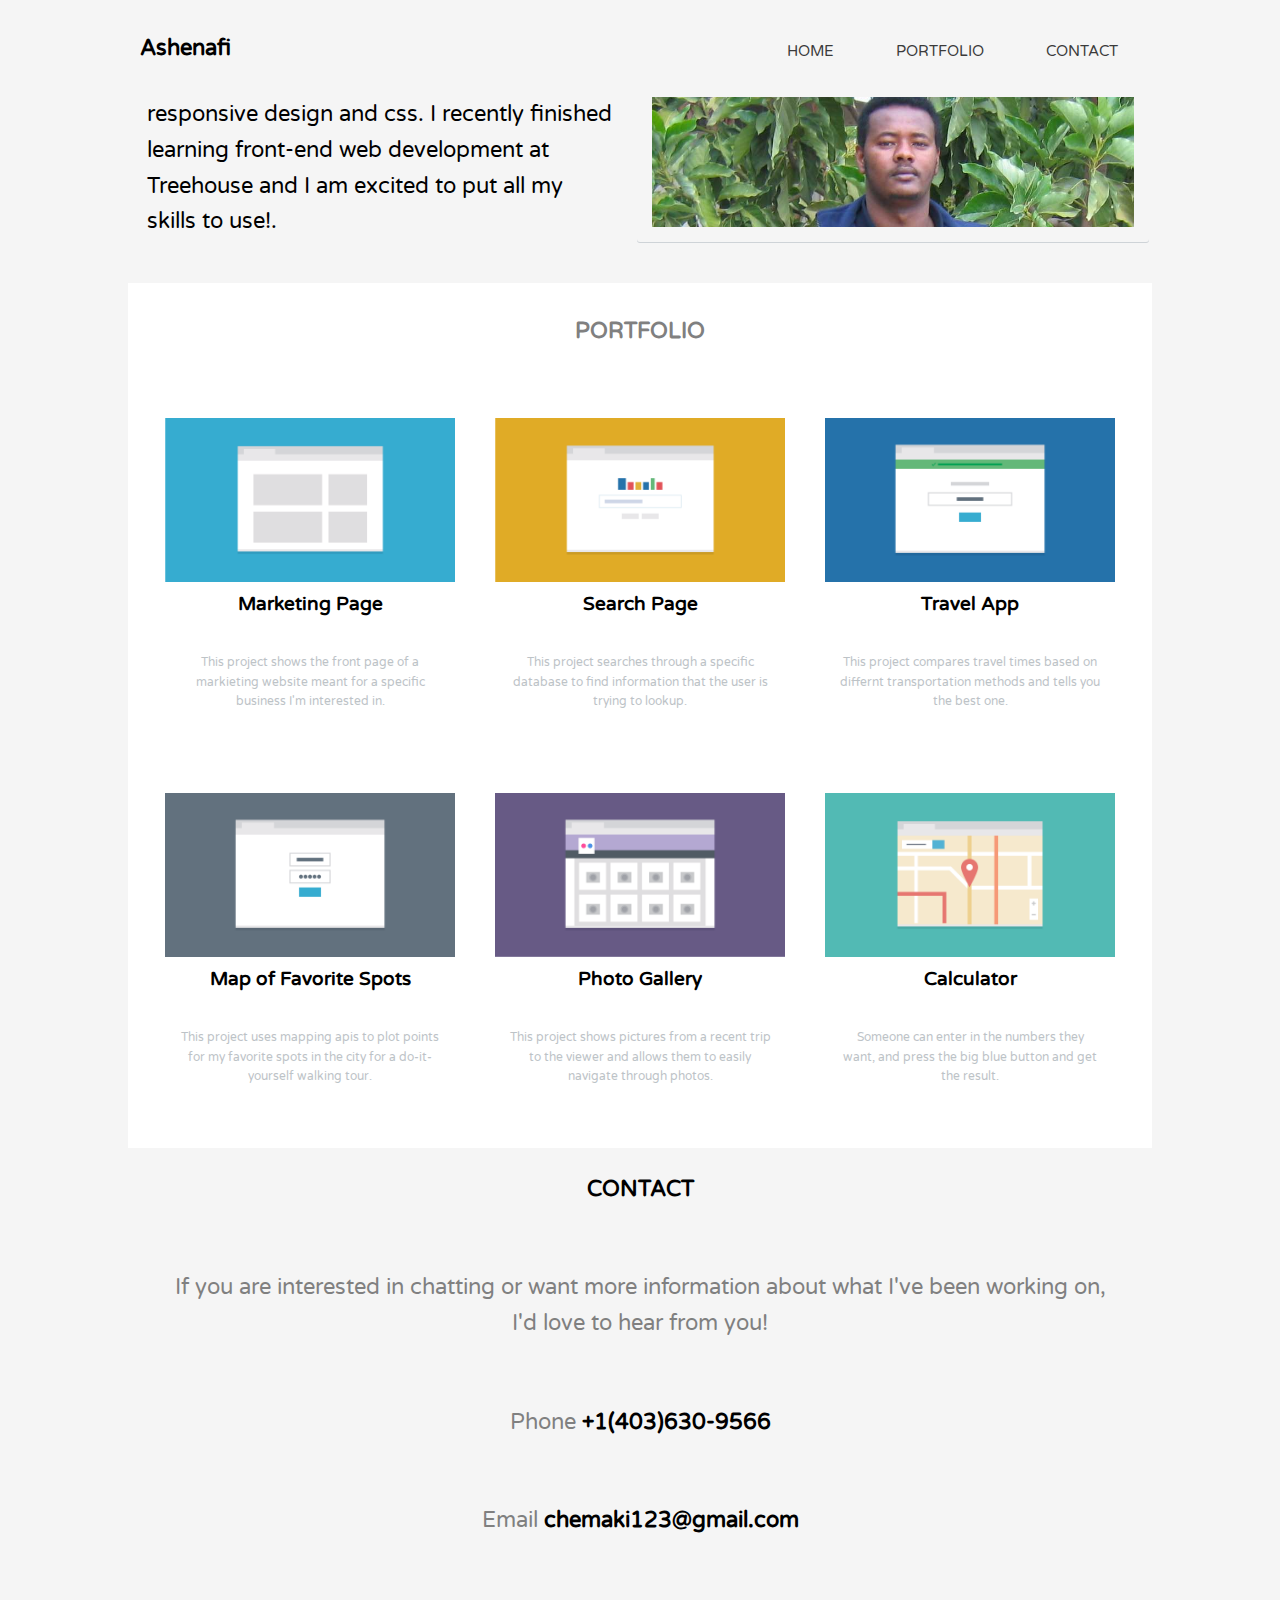
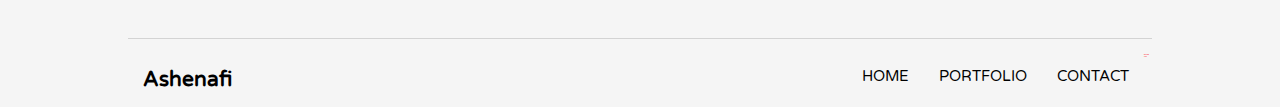
==== index.html @ 16daf380 "Update index.html" ====
<!DOCTYPE html>
<html>
<head>
	<meta name="viewport" content="width=device-width, initial-scale=1.0">
	<title>Responsiv Layout Project</title>
	<link href='https://fonts.googleapis.com/css?family=Varela+Round' rel='stylesheet' type='text/css'>
	<link rel="stylesheet" href="css/main.css">
	<script src="picturefill.min.js" async></script>
</head>
<body>
	<header id="top" class="main-header">
		<h1 class="name"><a href="#">Ashenafi</a></h1>
		<ul class="main-nav">
			<li><a href="home.html">HOME</a></li>
			<li><a href="index.html" class="selected">PORTFOLIO</a></li>
			<li><a href="contact.html">CONTACT</a></li>
		</ul>
	</header><!--/.main-header-->   

	<div class="banner">
        <picture>
        <source
        media="(orientation: landscape)"
        srcset="banner-large.jpg 2048w,
                banner-medium.jpg 1448w,
                banner-small.jpg 878w"
        sizes="(min-width:1150px) 768px, 320px"
         />
        <source
        srcset="banner-square-large.jpg 2048w,
                banner-square-medium.jpg 1448w"
         />
         <img
         src="banner-medium.jpg"
         alt="photograph of Ashenafi Ashebo infront of  trees."
         class="banner-image"
         />
        </picture>
	<span class="tagline">Hi! I'm a front-end developer who loves responsive design and css.
		I recently finished learning front-end web development at Treehouse and I am excited to put all my skills to use!.</span>
	</div><!--/.banner-->
	<div class="row-portfolio">
	<h4>PORTFOLIO</h4>	
	</div>
	<div class="row">
	       
	        <div class="gallery-1 gallery ">
	               <ul> 
	                    <li>
		                <a href="portfolio-1.png">
		                 
				   <img class= "image-feat" src="portfolio-1.png" alt="">
				   <h3>Marketing Page</h3>
				   <p>This project shows the front page of a markieting website meant 
				   for a specific business I'm interested in.</p>
			
		                </a>
		             </li>
		      </ul> 
		</div>
		<div class="gallery-2 gallery ">
		     
			<ul> 
			    <li>
			       <a href="portfolio-2.png">
			        
			           <img class="image-feat" src="portfolio-2.png" alt="">
				   <h3>Search Page</h3>
				   <p>This project searches through a specific database to find information that 
				   the user is trying to lookup.</p>
			
				</a>
			    </li>
		        </ul>
		</div>
		<div class="gallery-3 gallery ">
	                <ul>
	                   <li>
			     <a href="portfolio-3.png">
			 
				<img class="image-feat" src="portfolio-3.png" alt="">
				<h3>Travel App</h3>
				<p>This project compares travel times based on differnt transportation methods and 
				tells you the best one.</p>
			
		            </a>
		           </li>
                         </ul>
		</div>
		<div class="gallery-4 gallery">
		       <ul>
		       	    <li>
			     <a href="portfolio-4.png">
			     
				<img class="image-feat" src="portfolio-4.png" alt="">
				<h3>Map of Favorite Spots</h3>
				<p>This project uses mapping apis to plot points for my favorite spots in 
				the city for a do-it-yourself walking tour.</p>
			
			     </a>
			   </li>
			</ul>
		
		</div>
		<div class="gallery-5 gallery ">
		        <ul>
		            <li>
			      <a href="portfolio-5.png">
			
				<img class="image-feat" src="portfolio-5.png" alt="">
				<h3>Photo Gallery</h3>
				<p>This project shows pictures from a recent trip to the viewer and 
				allows them to easily navigate through photos.</p>
			
			      </a>
			    </li>
			</ul>
	
		</div>
		<div class="gallery-6 gallery">
	                <ul>
	                	<li>
			      <a href="portfolio-6.png">
		
				<img class="image-feat" src="portfolio-6.png" alt="">
				<h3>Calculator</h3>
				<p>Someone can enter in the numbers they want, and press 
				the big blue button and get the result.</p>
			
			      </a>
			   </li>
			</ul>
	
	        </div>
	        
	</div><!--/.row-->
	<div class="banner-footer">
		<p><b>CONTACT</b></p>
		<p>If you are interested in chatting or want more information
		about what I've been working on, I'd love to hear from you!</p>
		<p>Phone <b>+1(403)630-9566</b></p>
		<p>Email <b>chemaki123@gmail.com</b></p>
	</div><!--/.banner-footer-->
	<div class="banner-footer-2">
	       
        </div><!--/.banner-footer-2-->
	
	<footer class="main-footer">

	        <h1 class="footer-name"><a href="#">Ashenafi</a></h1>	
		<ul class="main-nav-footer">
			<li><a href="home.html">HOME</a></li>
			<li><a href="index.html" class="selected">PORTFOLIO</a></li>
			<li><a href="contact.html">CONTACT</a></li>
		</ul>
	        <a href="#top"><b>Back to Top</b></a>
	</footer>
	
</body>
</html>
---- css/main.css ----
/* ================================= 
  Base Element Styles
==================================== */

* {
	box-sizing: border-box;
}
body {
	font-family: 'Varela Round', sans-serif;
	line-height: 1.6;
	color: #3a3a3a;
	margin: 0;
	display: flex;
        flex-direction: column;
        min-height: 100vh;
        background: whitesmoke;
      }

ul {
      margin: 0;
      padding: 0;
      list-style: none;
    }

p   {
      font-size: 1em;
      margin-bottom: 1.8em;
     }
       
h2,
h3,
a {
  color:  black;
  }

h2,
h3 {
    margin-top: 0;
   }
     
h4 {
     	text-align: center;
     	justify-content: center;
     	items-align: center;
     	width: 320px;
     	font-size: 1em;
	color: gray;

     }
     
h3{
	text-align: center;
  }
  
a {
	text-decoration: none;
   }
   
img {
	max-width: 100%;
   }

/* ================================= 
  Base Layout Styles
==================================== */

/* ---- Navigation ---- */

.name {
	font-size: 1.35em;
	margin: 0;
      }
   
.footer-name {
	font-size: 1.35em;
	margin: 0;
          }  
      
ul.main-nav li {
  padding:.5em;
  margin:.5em;
  background-color:#fff;
           }

.main-nav {
	margin-top: 5px;
          }

.name a,
.main-nav a {
	text-align: center;
	display: block;
	padding: 10px 15px;
            }
   
.main-nav a {
	font-size: .95em;
	color:  #3a3a3a;
	text-transform: uppercase;

            }
      
.footer-name  a {
       	margin-right: 100px;
 	margin-left: 10px;
        order: -1;
        float: left;
            }
 .main-nav-footer a {
 	display: none;
 }
 
 b {
 	color: black;
            }
 
 .main-footer b {
 	color: red;
 	font-size: 1.25em;
        margin:0;
           }


/* ---- Layout Containers ---- */

.main-header {
	padding-top: .5em;
	padding-bottom: .5em;
	background: whitesmoke;
            }

.main-footer {
        margin-top:30px;
	margin-bottom: 0;
        flex-direction: row;
	justify-content: space-between;	
             }

 .main-footer a {
        color: black;
        font-size: .95em;
             }
.card {
        margin : 30px;
        padding : 20px 40px 40px;
        max-width : 320px;
        text-align : left;
        background : #fff;
        border-bottom : 4px solid #ccc;
        border-radius : 6px;
        transition : all 0.5s;
}

.row-portfolio { 
       margin: auto;
       background: #fff;
       justify-content: center;
       align-self: center;
}

.container {
       margin: 45px auto;
       padding: 10px;
       background: #fff;
       border-radius: 5px;
       box-shadow: 0 1.5px 0 0 rgba(0,0,0,0.1);
          } 
          
.card h5 {
      text-decoration : underline;


}
.card h4 {
      color : lightblue;
}

.flex{

      background-color: lightblue;
}

.card h3 {
     color : gray;
}

.card h2 {
     color : lightgray;
}

.card:hover {
     border-color : #ff99ff;
}
ul.skills {
     padding : 0;
     text-align : center;
} 
.skills li {
     border-radius : 6px;
     display : inline-block;
     background : #ff9904;
     color : white;
     padding : 5px 10px;
     margin : 2px;
          }
          
.skills li:nth-child(odd) {
     background : #0399ff;
} 

.flex {
      flex: 1;
      background: #fff;
      justify-content: center;
      align-self: center;	
       }
       
.row {  
     flex: 1;
     background: #fff;
     justify-content: center;
     align-self: center;
  
     }
     
.banner {
	color: #fff;
	padding-top: 3.2em 0;
	margin-bottom: 24px;
	flex-direction: column;
        background: whitesmoke;
        }
        
 .banner-footer {
 	justify-content: space-around;
        align-self: center;
         }

.banner-footer {
	 background: whitesmoke;
	 text-align: center;
	 padding-right: 2em;
	 padding-left: 2em;
	 color: lightgray;
            }

 .banner-footer-2 {
        width: 90%;	
        align-items: center;
        justify-content: space-around;
        align-self: center;
        border-bottom: 1px solid lightgray;
            }

.gallery li {
	background-color: #fff;
	color: #bdc3c7;
	padding: 15px;
	margin: 5px;
	border-radius: 3px;
	width: 320px;
	text-align: center;
           }

.gallery li a p {
	margin: 0;
	padding: 5%;
	font-size: 0.75em;
	color: #bdc3c7
            }

/* ---- Page Elements ---- */

.banner-image {
        max-width: 100%;
        padding-right:10px;
        padding-left:10px;
        margin: 2em auto;
        border-radius: 3px;
        box-shadow: 0px 1px 0px rgba(52, 73, 94, 0.2);
                }
 
.tagline {
	max-width: 50%;
	padding-left: 10px;
	color: gray;
	padding-right: 1em;
	padding-left: 1em;
	text-align: left;
           }
           
/* ================================= 
  Media Queries
==================================== */

@media (min-width: 768px) {

body {
      background:whitesmoke;
      }
.main-header,
.row,
.banner,
.row-prtfolio,
.container,
.main-footer,
.banner-footer,
.flex

        {
	width: 100%;
	margin: 0 auto;
	}
	
.tagline {
	font-size: 1.4em;
	color: black;
	}
.main-header, 
.main-nav,
.main-nav-footer,
.row,
.banner,
.main-footer,
.banner-footer,
.gallery,
.container,
.row-portfolio,
.banner-footer-2,
.flex

         {
         display: flex;
         }	

.main-header {
          flex-direction: column;
          align-items: center;
          justify-content: space-around;
          background: whitesmoke;
             }
             
 .main-footer {
 	padding-top: 15px;
 	background: whitesmoke;
             }
             
 .main-footer a {
        color: black;
        font-size: 1px;
             }
             
 .footer-name a {
        order: -1;
        justify-content: space-between;
        display: inline-block;
        float: left;
        margin-right: 110px;
            } 

 .main-nav-footer {
 	float: right;
        margin-left: 175px;
                }

 .footer-name a,
 .main-nav-footer a {
	justify-content: space-around;
	text-align: center;
	display: inline-block;
	padding: 10px 15px;
	font-size: .95em;
           }
           
 .flex {
        display : flex;
        max-width : 768px;
        justify-content : space-around;
        margin : 0 auto;
          }

.banner-footer {
        color: gray;	
        font-size: 1.4em;
        text-align: center;
        flex-direction: column;
	flex-wrap: wrap;
        background: whitesmoke;
               }

 .banner-footer-2 {
        align-items: center;
        justify-content: space-between;
        align-self: center;
        font-size:.95em;
        padding-bottom: 60px;
        background: whitesmoke;
               }
.row
          {
        flex-wrap: wrap;
        flex-direction: row;
        height: 1100px;
        justify-content: space-around;
        align-self: center;
        background: #fff;
            }
    
.row-portfolio { 
        margin: auto;
        background: #fff;
        justify-content: center;
        align-self: center;
        width: 768px;
            } 
  
 .container {
        flex-wrap: wrap;
        flex-direction: row;
        height: 1100px;
        justify-content: space-around;
        align-self: center;
        background: #fff;
            }

.gallery-1,
.gallery-2 {
        margin-top: 30px;	
           }

.gallery li p {
         text-align: center;
         color: gray;
             }

.banner {
         flex-direction: row;
         justify-content: space-around;
         background: whitesmoke;
        }

.tagline {
          order: -1;
         }

 h4 {
     	justify-content: center;
     	items-align: center;
     	width: 768px;
     	font-size: 1.4em;
        color:gray;
	margin-bottom: 0;
	text-align: center;
     }
     
 ul.main-nav li 
  {
       padding:.5em;
       margin:.5em;
       background-color:whitesmoke;
}
 .banner-image {
 	padding: 15px;
 	margin-top: 15px;
   }  

}
/* ================================= 
  Media Queries
==================================== */
@media (min-width: 1025px) {

body{
        background: whitesmoke;
     }

.row,
.container,
.main-footer,
.main-header,
.banner,
.row-portfolio,
.banner-footer,
.banner-footer-2,
.flex
        {
	width: 80%;
	max-width: 1150px;
	}

.main-header {
       position: fixed;
       flex-direction: row;
       justify-content: space-between;
       background: whitesmoke;
       margin-left: 125px;
           }
           
.main-footer a {
       color: black;
      
           }
           
.main-footer {
	background: whitesmoke;
	margin-left: 125px;
}

.footer-name a {
         margin-left: 3px;
         margin-right: 280px;
             }  
       
.row {   
	flex-direction: row;
	flex: 2 800px;
	 justify-content: center;
         align-self: center;
         background: #fff;
  
      }
      
 .row-portfolio { 
        margin: auto;
        background: #fff;
        justify-content: center;
        align-self: center;
         }

.container {
	flex-direction: row;
	flex-wrap: wrap;
        height: 850px;
        background:white;
           }

.gallery-1,
.gallery-2,
.gallery-3 {
	margin-top:50px;
}

.banner {
	 
        flex-direction: row;
        justify-content: space-around;
        background: whitesmoke;
        margin-left: 125px;
        width: 80%;
        padding-top: 60px;
        }
 .banner-footer {
 	background:whitesmoke;
 	width: 80%;
 }
 
  .main-nav-footer {
 	float: right;
        margin-left: 320px;
 }

 h4  {
     	margin-left: auto;
     	margin-right: auto;
     	justify-content: center;
     	items-align: center;
     	width: 1025px;
     
     }
     
 ul.main-nav li 
   {
        padding:.5em;
        margin:.5em;
        background-color: whitesmoke;
   }
  
}
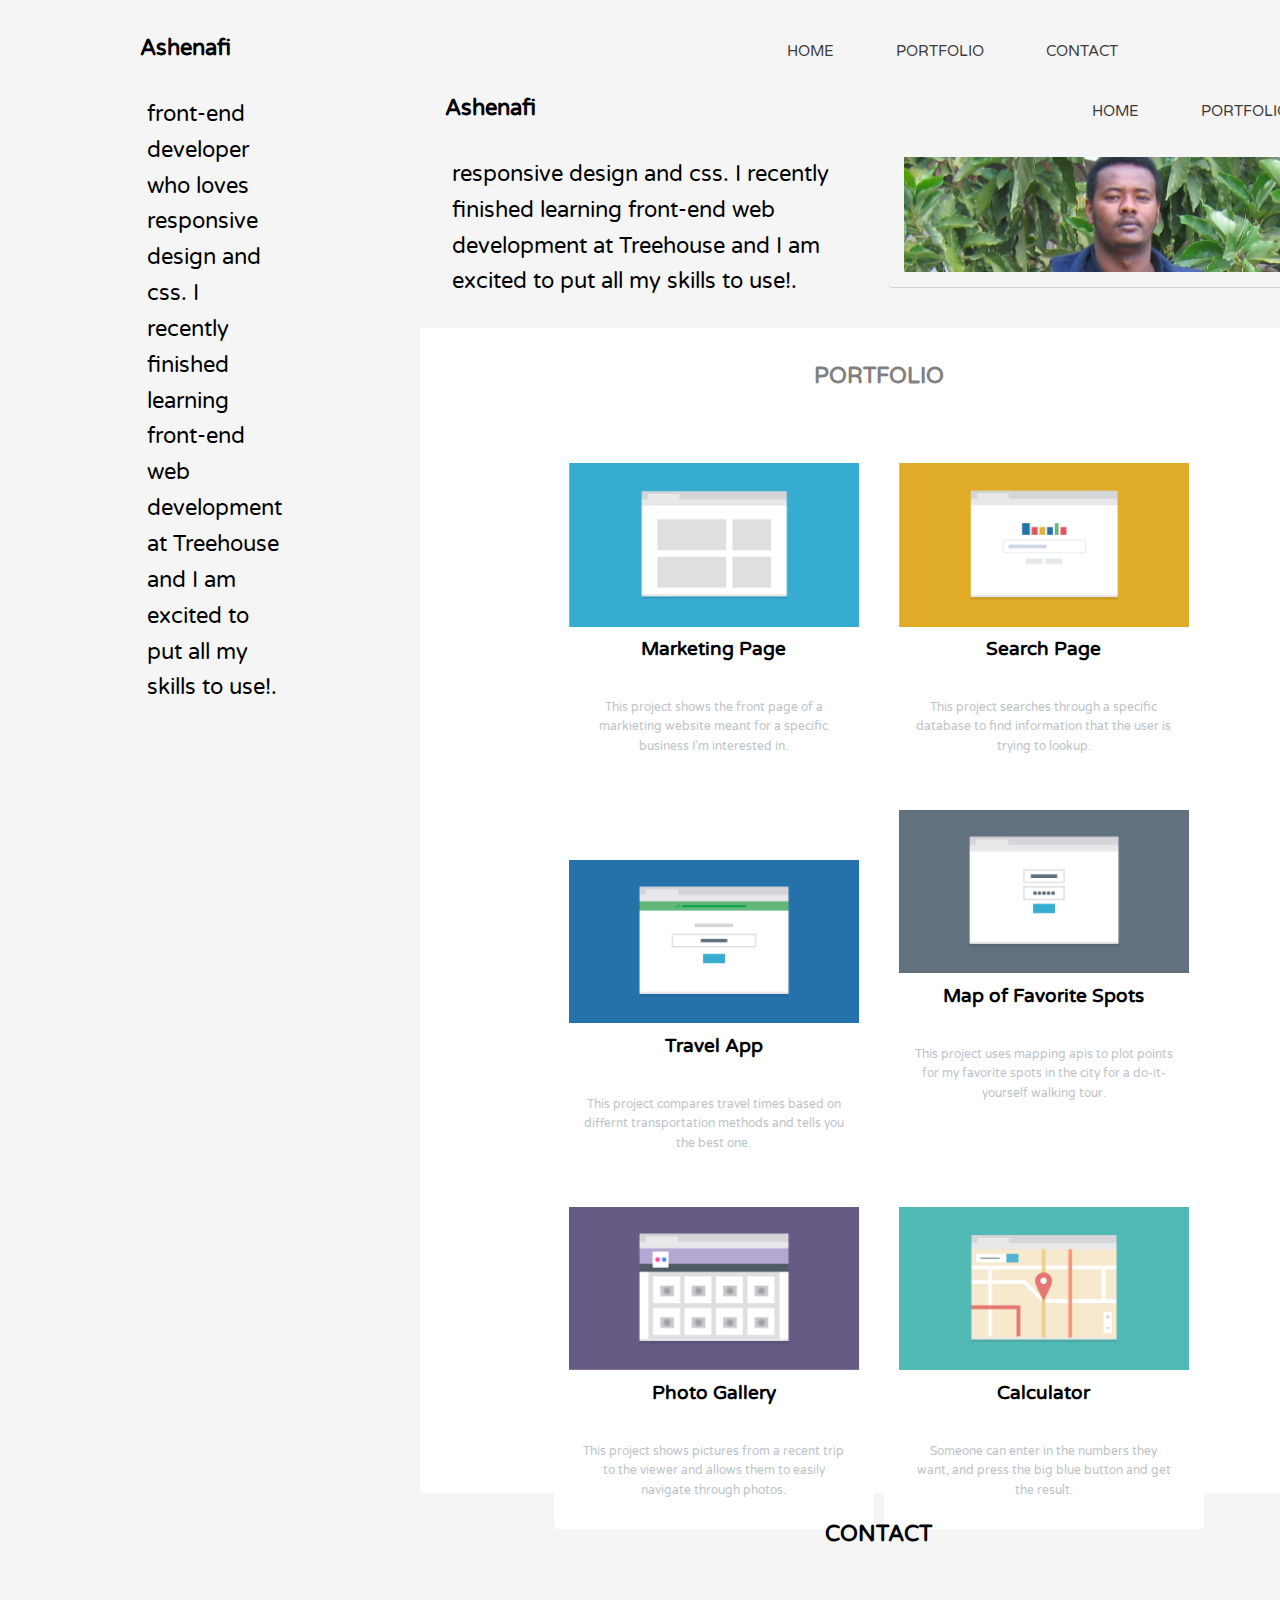
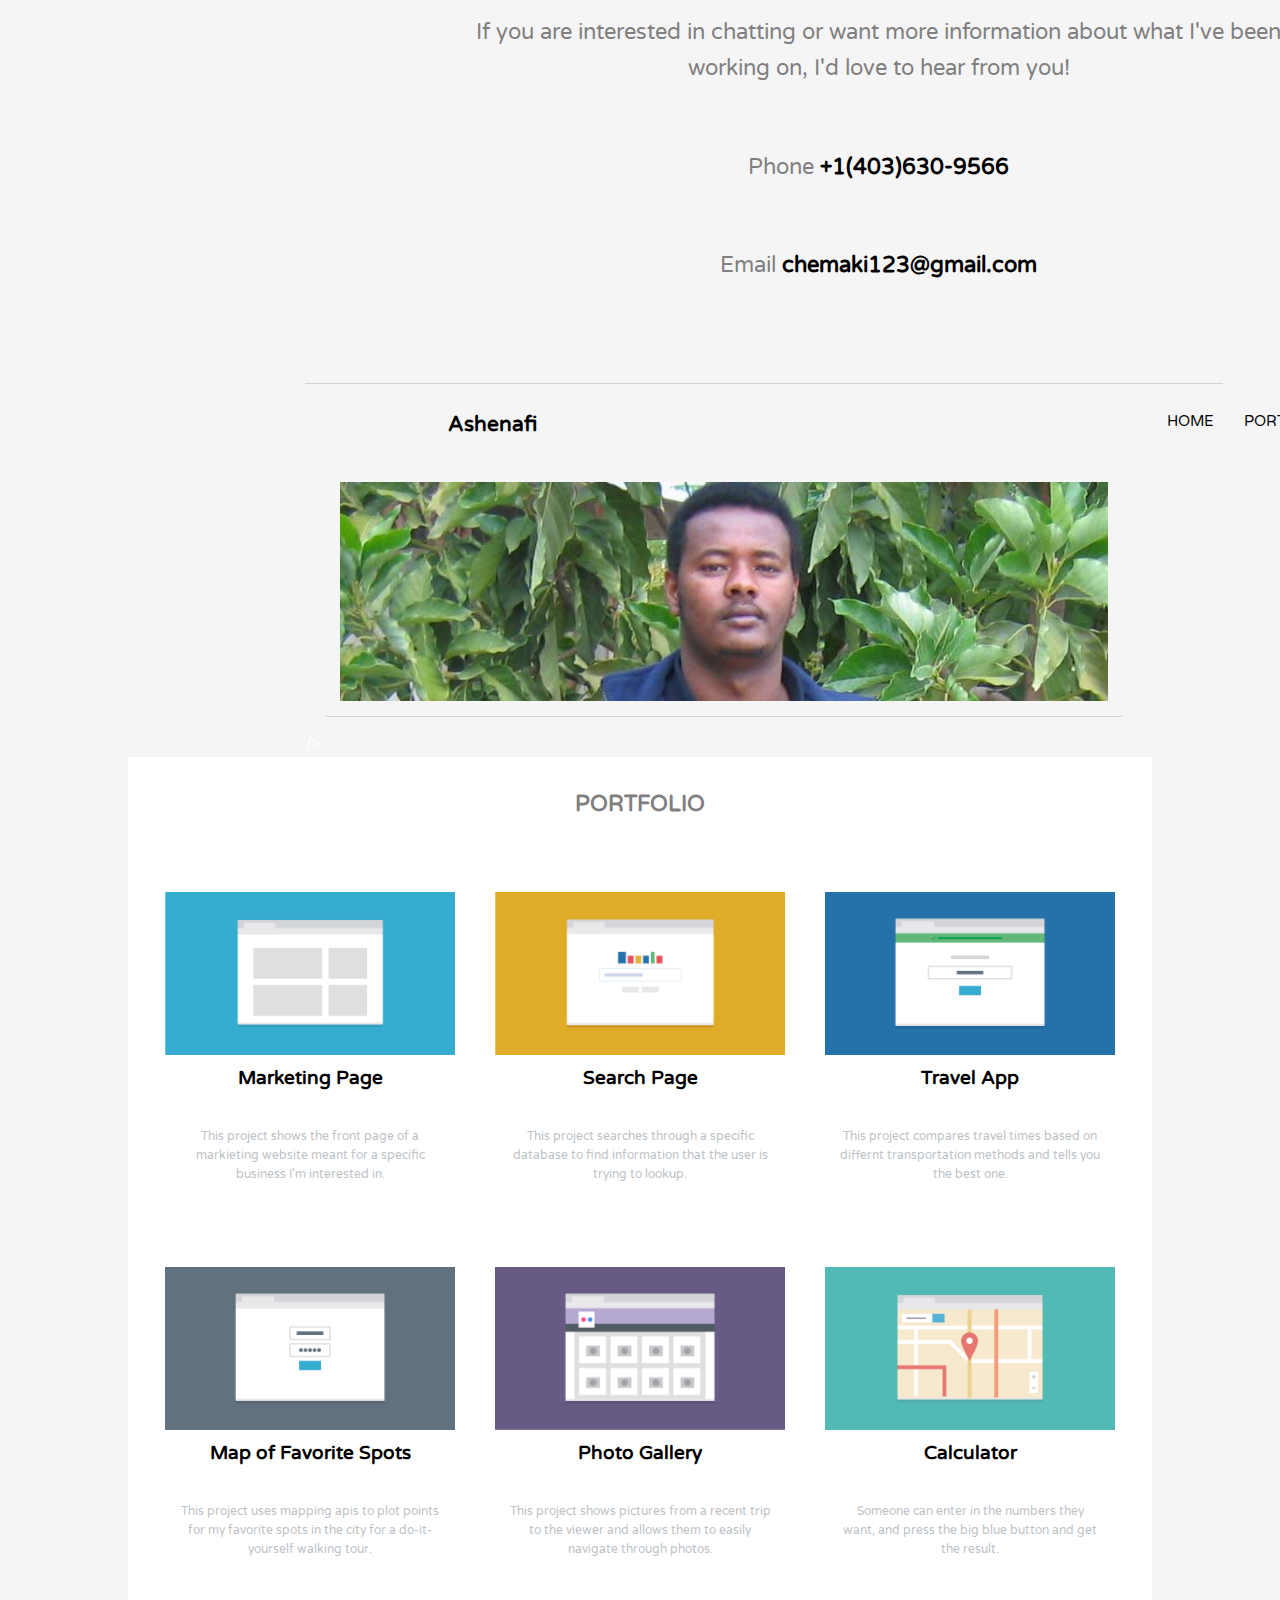
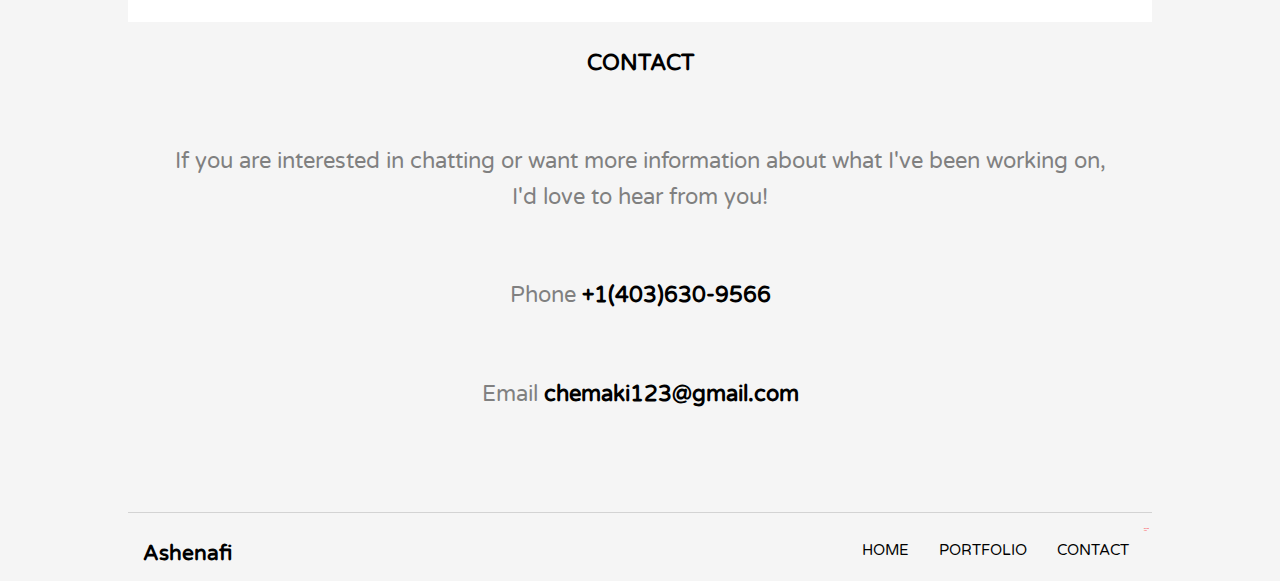
==== commit 7772bc6d: "Update index.html" ====
--- a/index.html
+++ b/index.html
@@ -27,8 +27,40 @@
         sizes="(min-width:1150px) 768px, 320px"
          />
         <source
-        srcset="banner-square-large.jpg 2048w,
-                banner-square-medium.jpg 1448w"
+        srcset="banner-square-large.jpg w,
+                banner-square-medium.jpg w"
+                <!DOCTYPE html>
+<html>
+<head>
+	<meta name="viewport" content="width=device-width, initial-scale=1.0">
+	<title>Responsiv Layout Project</title>
+	<link href='https://fonts.googleapis.com/css?family=Varela+Round' rel='stylesheet' type='text/css'>
+	<link rel="stylesheet" href="css/main.css">
+	<script src="picturefill.min.js" async></script>
+</head>
+<body>
+	<header id="top" class="main-header">
+		<h1 class="name"><a href="#">Ashenafi</a></h1>
+		<ul class="main-nav">
+			<li><a href="home.html">HOME</a></li>
+			<li><a href="index.html" class="selected">PORTFOLIO</a></li>
+			<li><a href="contact.html">CONTACT</a></li>
+		</ul>
+	</header><!--/.main-header-->   
+
+	<div class="banner">
+        <picture>
+        <source
+        media="(orientation: landscape)"
+        srcset="banner-large.jpg 2048w,
+                banner-medium.jpg 1448w,
+                banner-small.jpg 878w"
+        sizes="(min-width:1150px) 768px, 320px"
+         />
+        <source
+        srcset="banner-square-large.jpg,
+                banner-square-medium.jpg"
+             
          />
          <img
          src="banner-medium.jpg"
@@ -158,3 +190,134 @@
 	
 </body>
 </html>
+
+             
+         />
+         <img
+         src="banner-medium.jpg"
+         alt="photograph of Ashenafi Ashebo infront of  trees."
+         class="banner-image"
+         />
+        </picture>
+	<span class="tagline">Hi! I'm a front-end developer who loves responsive design and css.
+		I recently finished learning front-end web development at Treehouse and I am excited to put all my skills to use!.</span>
+	</div><!--/.banner-->
+	<div class="row-portfolio">
+	<h4>PORTFOLIO</h4>	
+	</div>
+	<div class="row">
+	       
+	        <div class="gallery-1 gallery ">
+	               <ul> 
+	                    <li>
+		                <a href="portfolio-1.png">
+		                 
+				   <img class= "image-feat" src="portfolio-1.png" alt="">
+				   <h3>Marketing Page</h3>
+				   <p>This project shows the front page of a markieting website meant 
+				   for a specific business I'm interested in.</p>
+			
+		                </a>
+		             </li>
+		      </ul> 
+		</div>
+		<div class="gallery-2 gallery ">
+		     
+			<ul> 
+			    <li>
+			       <a href="portfolio-2.png">
+			        
+			           <img class="image-feat" src="portfolio-2.png" alt="">
+				   <h3>Search Page</h3>
+				   <p>This project searches through a specific database to find information that 
+				   the user is trying to lookup.</p>
+			
+				</a>
+			    </li>
+		        </ul>
+		</div>
+		<div class="gallery-3 gallery ">
+	                <ul>
+	                   <li>
+			     <a href="portfolio-3.png">
+			 
+				<img class="image-feat" src="portfolio-3.png" alt="">
+				<h3>Travel App</h3>
+				<p>This project compares travel times based on differnt transportation methods and 
+				tells you the best one.</p>
+			
+		            </a>
+		           </li>
+                         </ul>
+		</div>
+		<div class="gallery-4 gallery">
+		       <ul>
+		       	    <li>
+			     <a href="portfolio-4.png">
+			     
+				<img class="image-feat" src="portfolio-4.png" alt="">
+				<h3>Map of Favorite Spots</h3>
+				<p>This project uses mapping apis to plot points for my favorite spots in 
+				the city for a do-it-yourself walking tour.</p>
+			
+			     </a>
+			   </li>
+			</ul>
+		
+		</div>
+		<div class="gallery-5 gallery ">
+		        <ul>
+		            <li>
+			      <a href="portfolio-5.png">
+			
+				<img class="image-feat" src="portfolio-5.png" alt="">
+				<h3>Photo Gallery</h3>
+				<p>This project shows pictures from a recent trip to the viewer and 
+				allows them to easily navigate through photos.</p>
+			
+			      </a>
+			    </li>
+			</ul>
+	
+		</div>
+		<div class="gallery-6 gallery">
+	                <ul>
+	                	<li>
+			      <a href="portfolio-6.png">
+		
+				<img class="image-feat" src="portfolio-6.png" alt="">
+				<h3>Calculator</h3>
+				<p>Someone can enter in the numbers they want, and press 
+				the big blue button and get the result.</p>
+			
+			      </a>
+			   </li>
+			</ul>
+	
+	        </div>
+	        
+	</div><!--/.row-->
+	<div class="banner-footer">
+		<p><b>CONTACT</b></p>
+		<p>If you are interested in chatting or want more information
+		about what I've been working on, I'd love to hear from you!</p>
+		<p>Phone <b>+1(403)630-9566</b></p>
+		<p>Email <b>chemaki123@gmail.com</b></p>
+	</div><!--/.banner-footer-->
+	<div class="banner-footer-2">
+	       
+        </div><!--/.banner-footer-2-->
+	
+	<footer class="main-footer">
+
+	        <h1 class="footer-name"><a href="#">Ashenafi</a></h1>	
+		<ul class="main-nav-footer">
+			<li><a href="home.html">HOME</a></li>
+			<li><a href="index.html" class="selected">PORTFOLIO</a></li>
+			<li><a href="contact.html">CONTACT</a></li>
+		</ul>
+	        <a href="#top"><b>Back to Top</b></a>
+	</footer>
+	
+</body>
+</html>
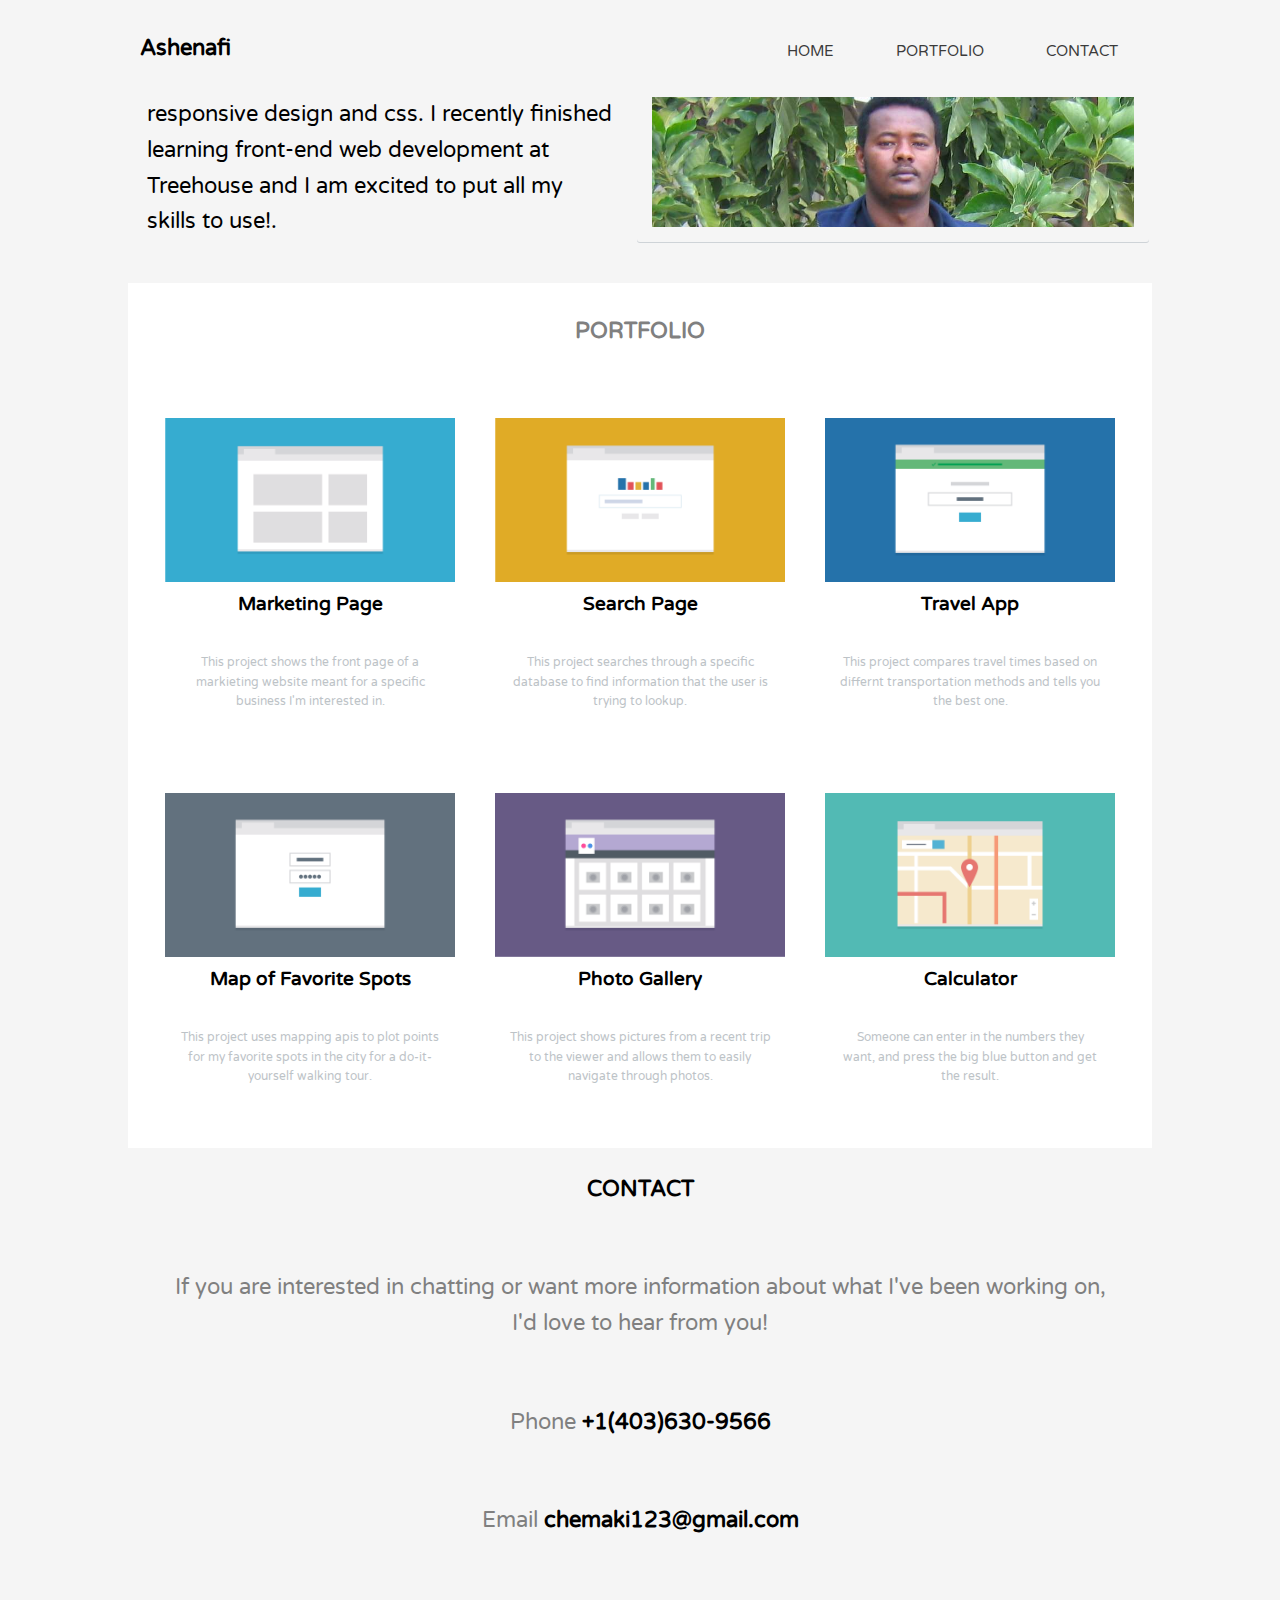
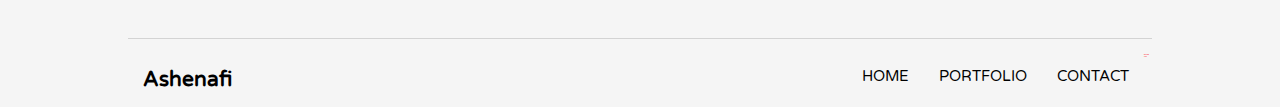
==== commit 3547e691: "Update index.html" ====
--- a/index.html
+++ b/index.html
@@ -29,39 +29,8 @@
         <source
         srcset="banner-square-large.jpg w,
                 banner-square-medium.jpg w"
-                <!DOCTYPE html>
-<html>
-<head>
-	<meta name="viewport" content="width=device-width, initial-scale=1.0">
-	<title>Responsiv Layout Project</title>
-	<link href='https://fonts.googleapis.com/css?family=Varela+Round' rel='stylesheet' type='text/css'>
-	<link rel="stylesheet" href="css/main.css">
-	<script src="picturefill.min.js" async></script>
-</head>
-<body>
-	<header id="top" class="main-header">
-		<h1 class="name"><a href="#">Ashenafi</a></h1>
-		<ul class="main-nav">
-			<li><a href="home.html">HOME</a></li>
-			<li><a href="index.html" class="selected">PORTFOLIO</a></li>
-			<li><a href="contact.html">CONTACT</a></li>
-		</ul>
-	</header><!--/.main-header-->   
-
-	<div class="banner">
-        <picture>
-        <source
-        media="(orientation: landscape)"
-        srcset="banner-large.jpg 2048w,
-                banner-medium.jpg 1448w,
-                banner-small.jpg 878w"
-        sizes="(min-width:1150px) 768px, 320px"
          />
-        <source
-        srcset="banner-square-large.jpg,
-                banner-square-medium.jpg"
-             
-         />
+ 
          <img
          src="banner-medium.jpg"
          alt="photograph of Ashenafi Ashebo infront of  trees."
@@ -191,133 +160,4 @@
 </body>
 </html>
 
-             
-         />
-         <img
-         src="banner-medium.jpg"
-         alt="photograph of Ashenafi Ashebo infront of  trees."
-         class="banner-image"
-         />
-        </picture>
-	<span class="tagline">Hi! I'm a front-end developer who loves responsive design and css.
-		I recently finished learning front-end web development at Treehouse and I am excited to put all my skills to use!.</span>
-	</div><!--/.banner-->
-	<div class="row-portfolio">
-	<h4>PORTFOLIO</h4>	
-	</div>
-	<div class="row">
-	       
-	        <div class="gallery-1 gallery ">
-	               <ul> 
-	                    <li>
-		                <a href="portfolio-1.png">
-		                 
-				   <img class= "image-feat" src="portfolio-1.png" alt="">
-				   <h3>Marketing Page</h3>
-				   <p>This project shows the front page of a markieting website meant 
-				   for a specific business I'm interested in.</p>
-			
-		                </a>
-		             </li>
-		      </ul> 
-		</div>
-		<div class="gallery-2 gallery ">
-		     
-			<ul> 
-			    <li>
-			       <a href="portfolio-2.png">
-			        
-			           <img class="image-feat" src="portfolio-2.png" alt="">
-				   <h3>Search Page</h3>
-				   <p>This project searches through a specific database to find information that 
-				   the user is trying to lookup.</p>
-			
-				</a>
-			    </li>
-		        </ul>
-		</div>
-		<div class="gallery-3 gallery ">
-	                <ul>
-	                   <li>
-			     <a href="portfolio-3.png">
-			 
-				<img class="image-feat" src="portfolio-3.png" alt="">
-				<h3>Travel App</h3>
-				<p>This project compares travel times based on differnt transportation methods and 
-				tells you the best one.</p>
-			
-		            </a>
-		           </li>
-                         </ul>
-		</div>
-		<div class="gallery-4 gallery">
-		       <ul>
-		       	    <li>
-			     <a href="portfolio-4.png">
-			     
-				<img class="image-feat" src="portfolio-4.png" alt="">
-				<h3>Map of Favorite Spots</h3>
-				<p>This project uses mapping apis to plot points for my favorite spots in 
-				the city for a do-it-yourself walking tour.</p>
-			
-			     </a>
-			   </li>
-			</ul>
-		
-		</div>
-		<div class="gallery-5 gallery ">
-		        <ul>
-		            <li>
-			      <a href="portfolio-5.png">
-			
-				<img class="image-feat" src="portfolio-5.png" alt="">
-				<h3>Photo Gallery</h3>
-				<p>This project shows pictures from a recent trip to the viewer and 
-				allows them to easily navigate through photos.</p>
-			
-			      </a>
-			    </li>
-			</ul>
-	
-		</div>
-		<div class="gallery-6 gallery">
-	                <ul>
-	                	<li>
-			      <a href="portfolio-6.png">
-		
-				<img class="image-feat" src="portfolio-6.png" alt="">
-				<h3>Calculator</h3>
-				<p>Someone can enter in the numbers they want, and press 
-				the big blue button and get the result.</p>
-			
-			      </a>
-			   </li>
-			</ul>
-	
-	        </div>
-	        
-	</div><!--/.row-->
-	<div class="banner-footer">
-		<p><b>CONTACT</b></p>
-		<p>If you are interested in chatting or want more information
-		about what I've been working on, I'd love to hear from you!</p>
-		<p>Phone <b>+1(403)630-9566</b></p>
-		<p>Email <b>chemaki123@gmail.com</b></p>
-	</div><!--/.banner-footer-->
-	<div class="banner-footer-2">
-	       
-        </div><!--/.banner-footer-2-->
-	
-	<footer class="main-footer">
-
-	        <h1 class="footer-name"><a href="#">Ashenafi</a></h1>	
-		<ul class="main-nav-footer">
-			<li><a href="home.html">HOME</a></li>
-			<li><a href="index.html" class="selected">PORTFOLIO</a></li>
-			<li><a href="contact.html">CONTACT</a></li>
-		</ul>
-	        <a href="#top"><b>Back to Top</b></a>
-	</footer>
-	
-</body>
-</html>
+      
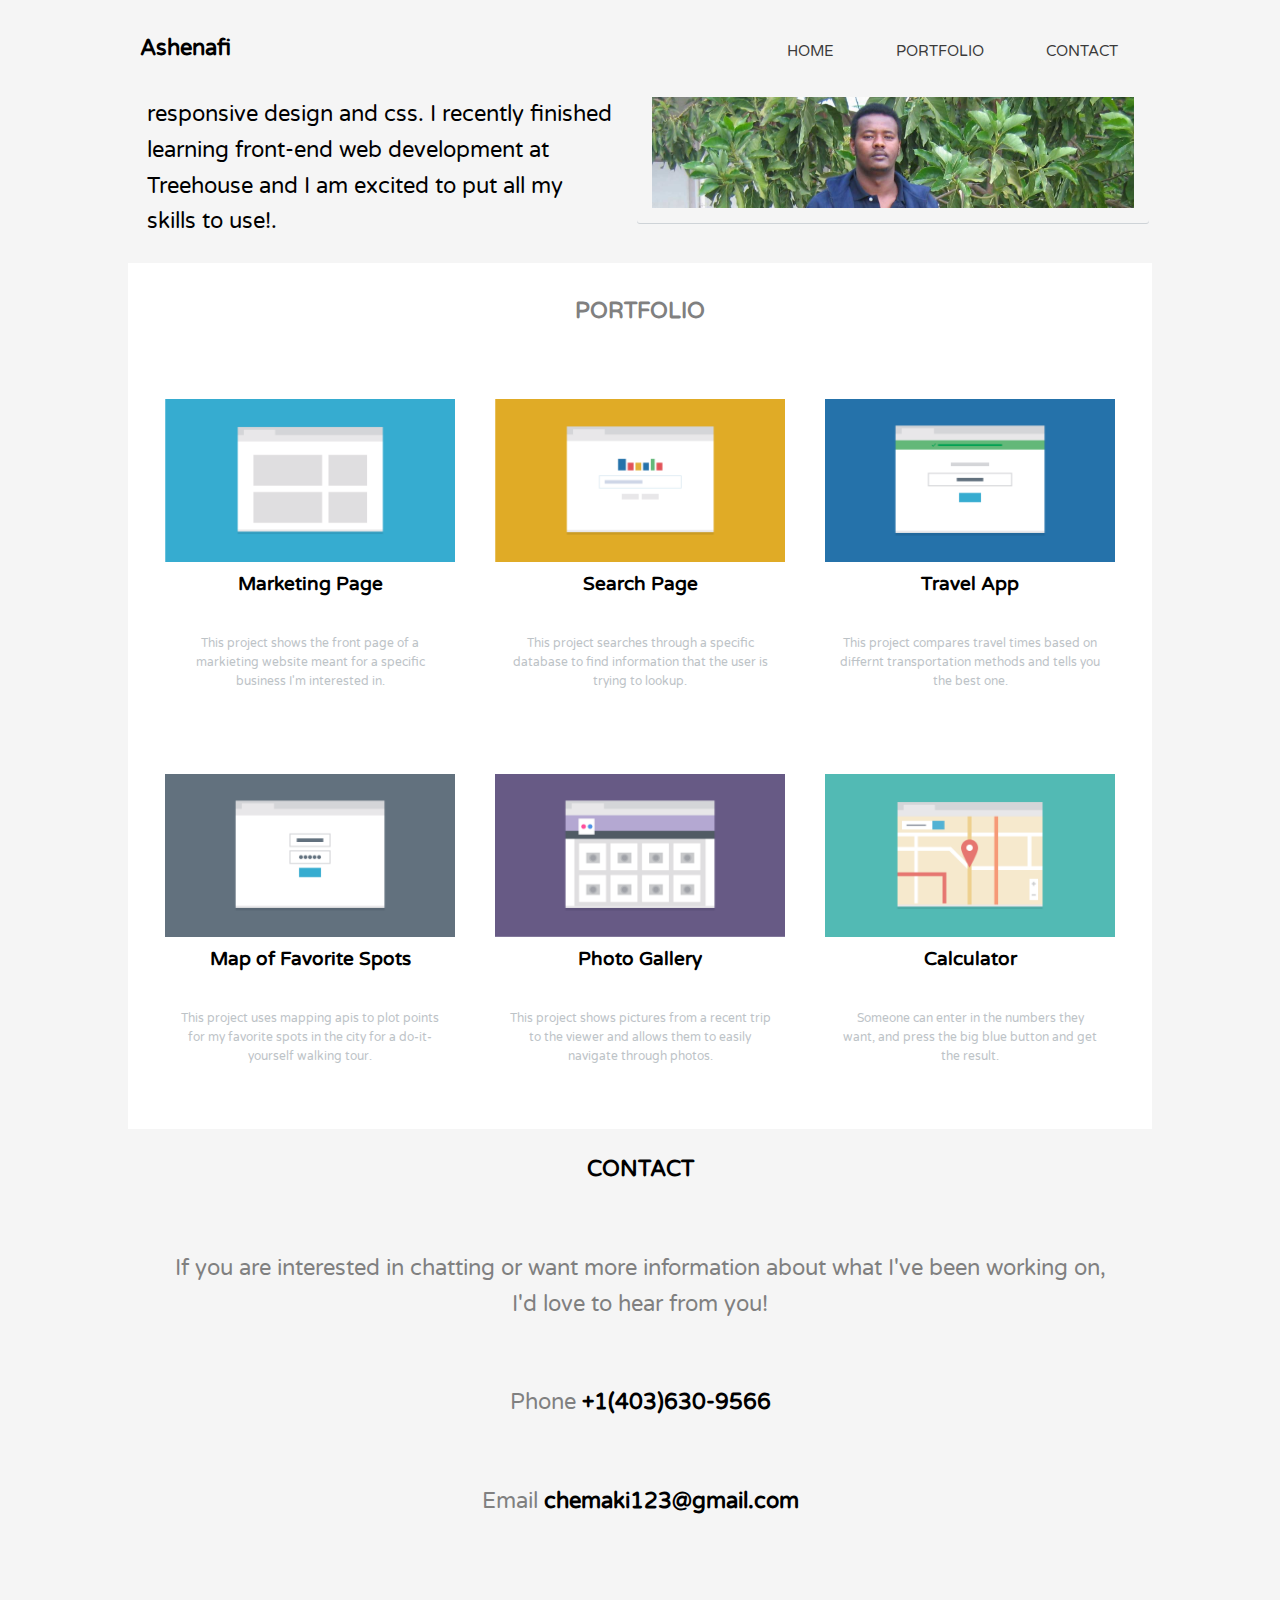
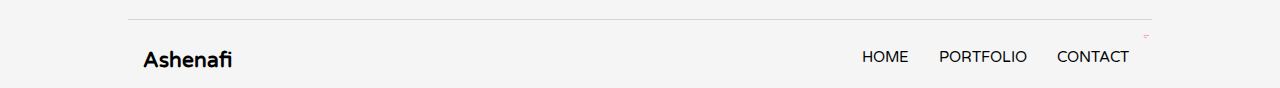
==== commit 7a895215: "Update index.html" ====
--- a/index.html
+++ b/index.html
@@ -18,25 +18,29 @@
 	</header><!--/.main-header-->   
 
 	<div class="banner">
-        <picture>
-        <source
+    <picture>
+       <source
+         
         media="(orientation: landscape)"
         srcset="banner-large.jpg 2048w,
                 banner-medium.jpg 1448w,
                 banner-small.jpg 878w"
-        sizes="(min-width:1150px) 768px, 320px"
          />
-        <source
-        srcset="banner-square-large.jpg w,
-                banner-square-medium.jpg w"
+       
+       <source
+        
+        srcset="banner-square-large.jpg 1232w,
+                banner-square-medium.jpg 923w"
+
          />
- 
          <img
+
          src="banner-medium.jpg"
          alt="photograph of Ashenafi Ashebo infront of  trees."
          class="banner-image"
          />
-        </picture>
+       
+      </picture>
 	<span class="tagline">Hi! I'm a front-end developer who loves responsive design and css.
 		I recently finished learning front-end web development at Treehouse and I am excited to put all my skills to use!.</span>
 	</div><!--/.banner-->
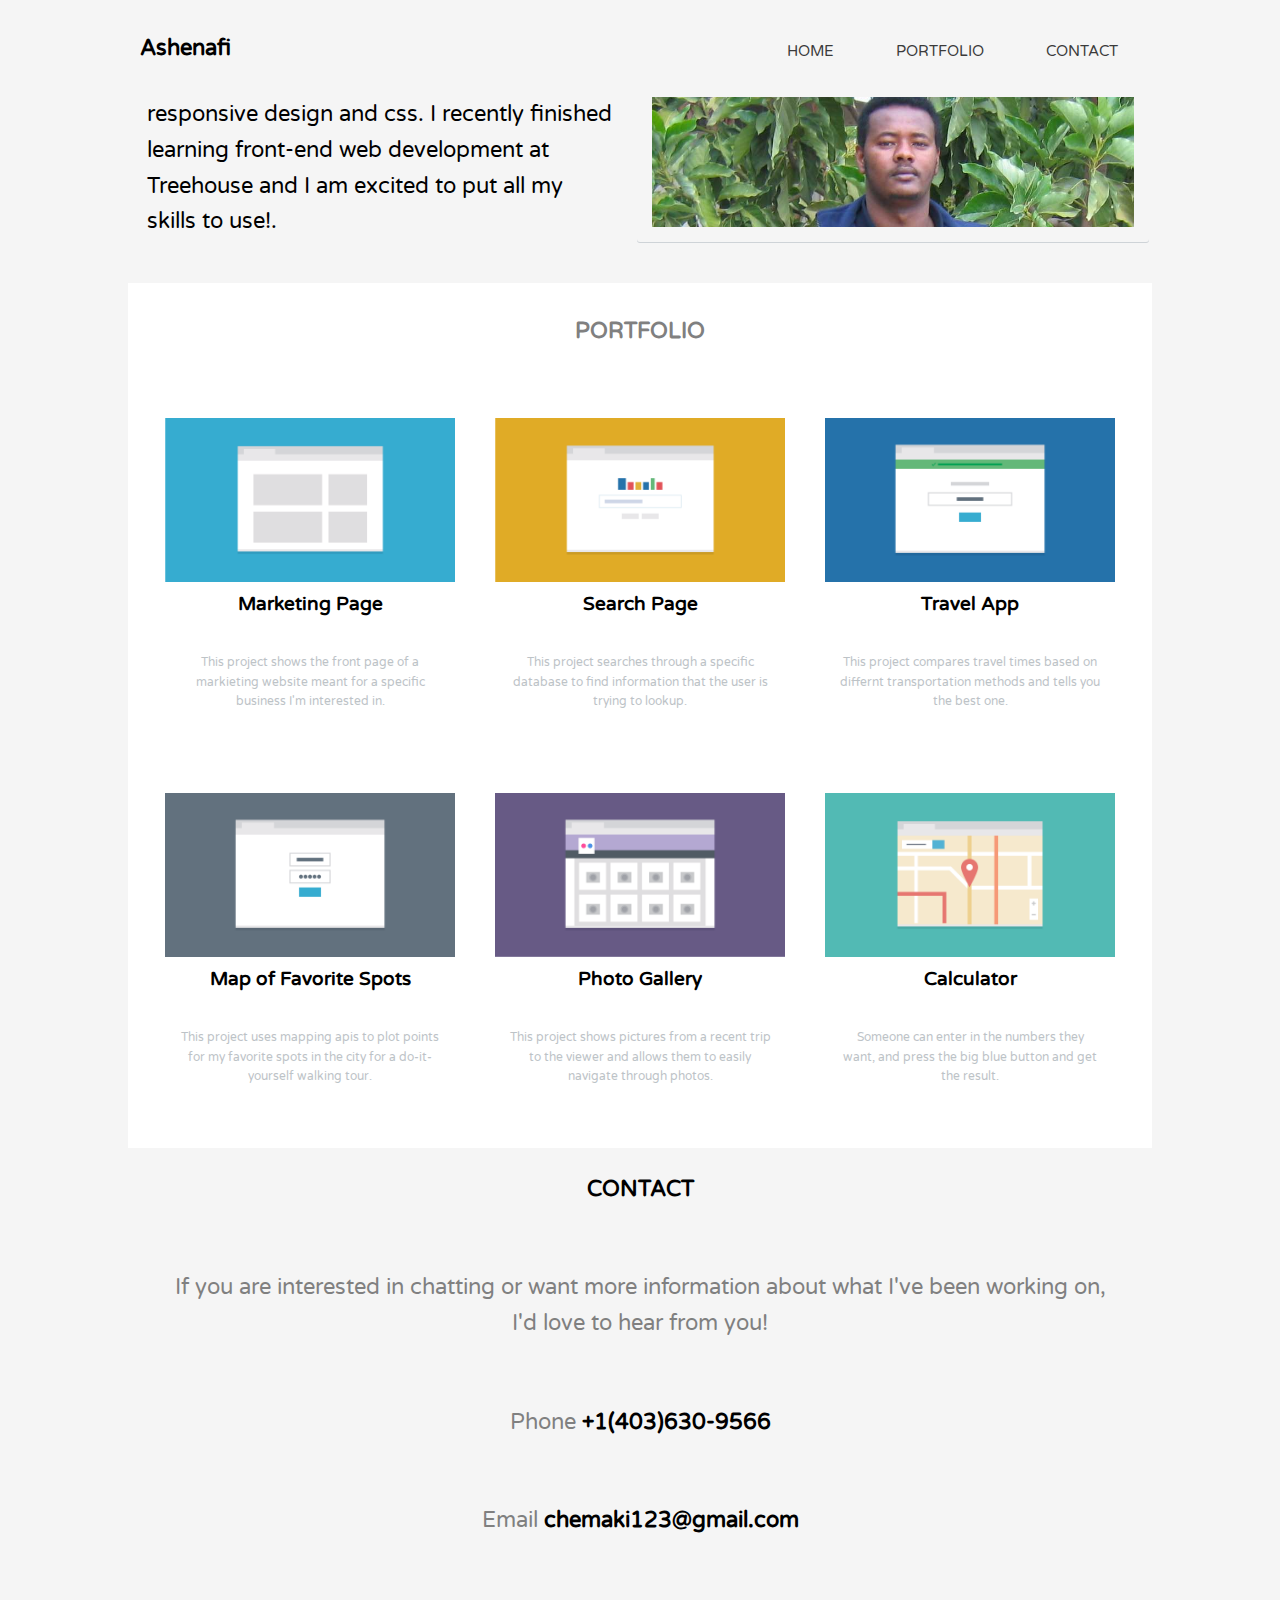
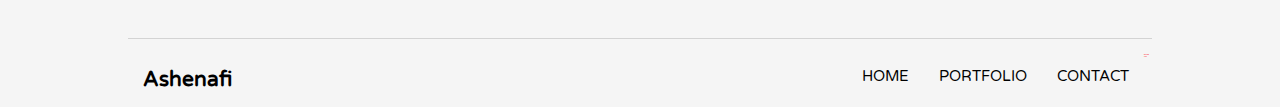
==== commit cb04574c: "Update index.html" ====
--- a/index.html
+++ b/index.html
@@ -25,12 +25,14 @@
         srcset="banner-large.jpg 2048w,
                 banner-medium.jpg 1448w,
                 banner-small.jpg 878w"
+        sizes="(min-width:1150px) 768px, 320px"
          />
        
        <source
         
         srcset="banner-square-large.jpg 1232w,
                 banner-square-medium.jpg 923w"
+        sizes="(min-width:1150px) 768px"
 
          />
          <img
